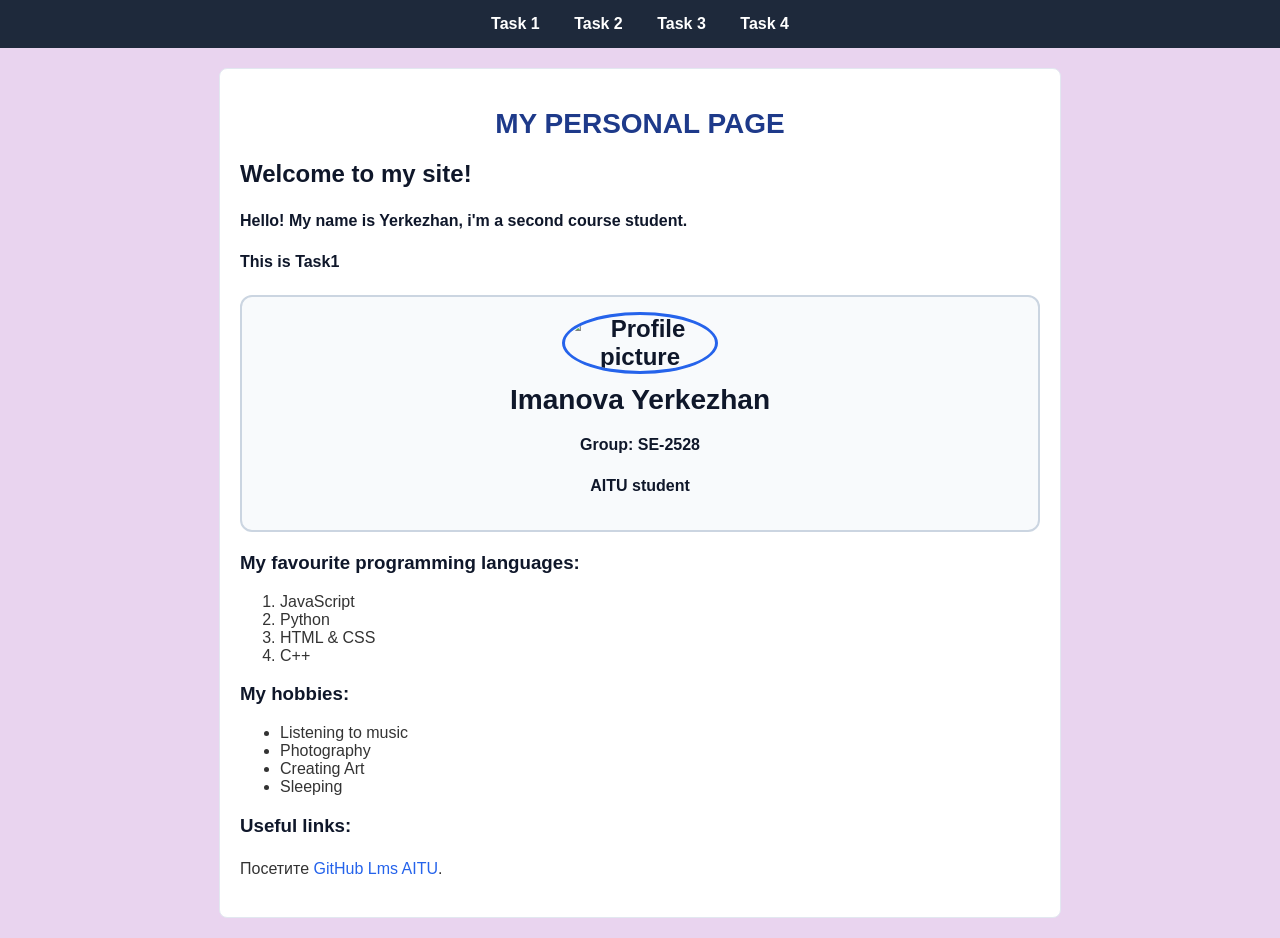
==== index.html @ 39851533 "renamed the main file to index.html" ====
<!DOCTYPE html>
<html lang="ru">
<head>
  <meta charset="UTF-8">
  <meta name="viewport" content="width=device-width, initial-scale=1.0">
  <title>Task 1 - Personal Webpage</title>
  <link rel="stylesheet" href="navbar.css">
  <link rel="stylesheet" href="styles1.css">
</head>
<body>

  <div class="navbar">
    <a href="task1.html">Task 1</a>
    <a href="task2.html">Task 2</a>
    <a href="task3.html">Task 3</a>
    <a href="task4.html">Task 4</a>
  </div>

  <div class="container">
    <h1 id="main-header">My Personal page</h1>
    <h2>Welcome to my site!<h2>

    <p>Hello! My name is Yerkezhan, i'm a second course student.</p>
    <p>This is Task1</p>

    <div class="profile-card">
      <img src="https://static.vecteezy.com/system/resources/previews/003/611/119/non_2x/do-not-record-images-no-photography-sign-free-vector.jpg" alt="Profile picture" class="profile-img">
      <h3 class="card-name">Imanova Yerkezhan</h3>
      <p><strong>Group:</strong> SE-2528</p>
      <p>AITU student</p>
    </div>

    <h3>My favourite programming languages:</h3>
    <ol>
      <li>JavaScript</li>
      <li>Python</li>
      <li>HTML & CSS</li>
      <li>C++</li>
    </ol>

    <h3>My hobbies:</h3>
    <ul>
      <li>Listening to music</li>
      <li>Photography</li>
      <li>Creating Art</li>
      <li>Sleeping</li>
    </ul>

    <h3>Useful links:</h3>
    <p>
      Посетите <a href="https://github.com" target="_blank">GitHub</a>
      <a href="https://lms.astanait.edu.kz" target="_blank">Lms AITU</a>.
    </p>
  </div>

</body>
</html>
---- navbar.css ----
.navbar {
  background-color: #1e293b;
  padding: 15px;
  text-align: center;
}

.navbar a {
  color: #ffffff;
  text-decoration: none;
  margin: 0 15px;
  font-family: Arial, sans-serif;
  font-weight: bold;
  font-size: 16px;
  transition: color 0.3s;
}

.navbar a:hover {
  color: #38bdf8;
}
---- styles1.css ----
body {
  font-family: 'Segoe UI', Tahoma, Geneva, Verdana, sans-serif;
  background-color: #e9d4ef;
  color: #333333;
  margin: 0;
  padding: 0;
}

.container {
  max-width: 800px;
  margin: 20px auto;
  padding: 20px;
  background-color: #ffffff;
  border: 1px solid #e2e8f0;
  border-radius: 8px;
}

h1 {
  font-size: 28px;
  text-align: center;
}

h2, h3 {
  color: #0f172a;
}

p {
  font-size: 16px;
  line-height: 1.6;
}

a {
  color: #2563eb;
  text-decoration: none;
}

a:hover {
  color: #1d4ed8;
  text-decoration: underline;
}

#main-header {
  color: #1e3a8a;
  text-transform: uppercase;
}

.profile-card {
  border: 2px solid #cbd5e1;
  padding: 15px;
  margin: 20px 0;
  text-align: center;
  background-color: #f8fafc;
  border-radius: 12px;
}

.profile-img {
  max-width: 150px;
  border-radius: 50%; 
  border: 3px solid #2563eb;
}

.card-name {
  margin: 10px 0 5px 0;
}
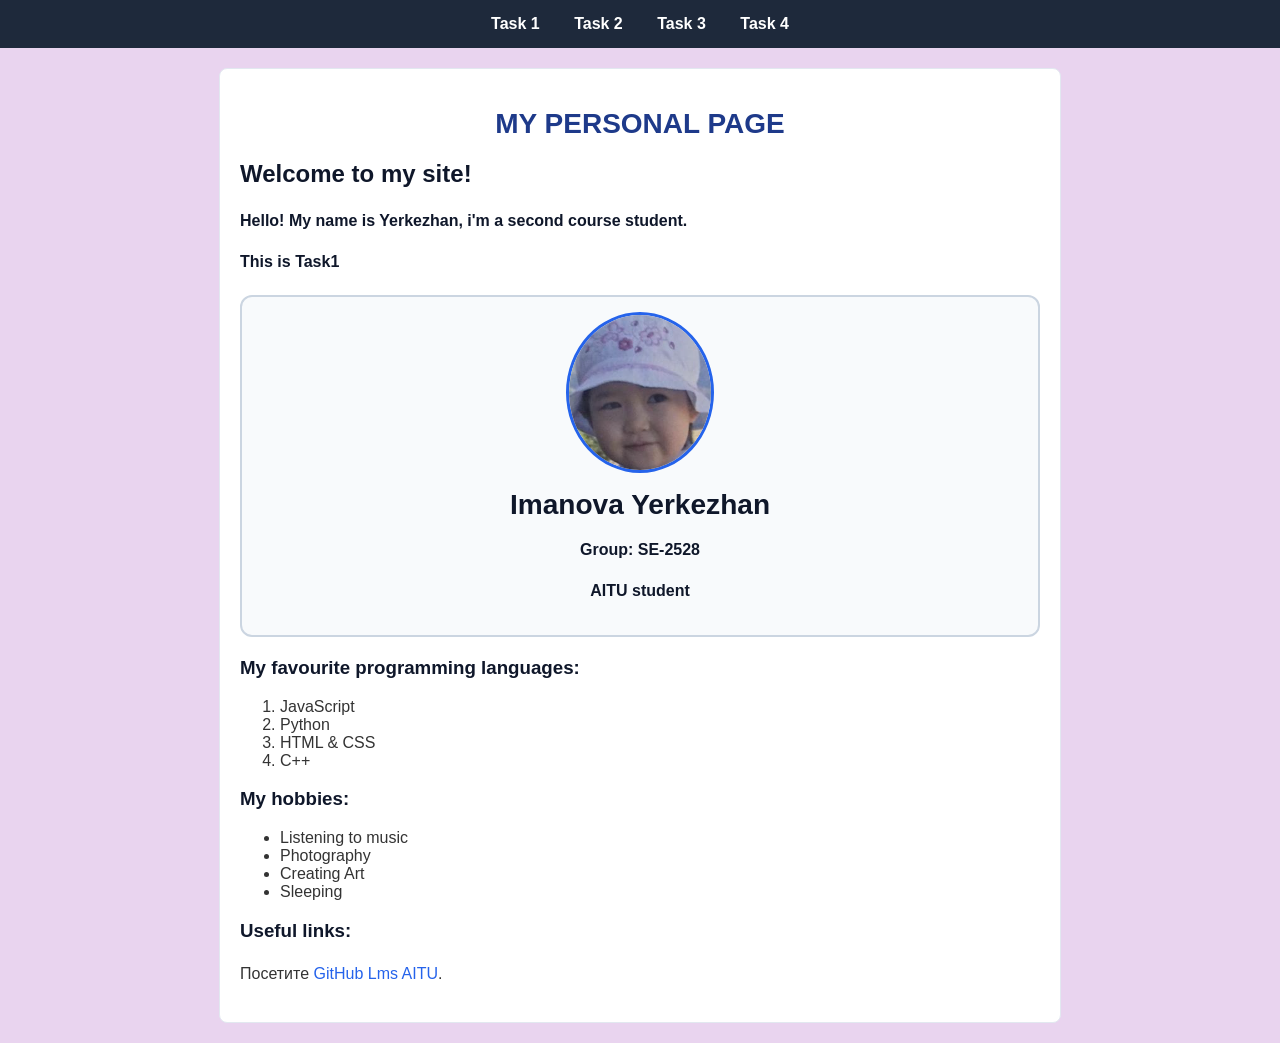
==== commit 4741fb0e: "photo" ====
--- a/index.html
+++ b/index.html
@@ -24,7 +24,7 @@
     <p>This is Task1</p>
 
     <div class="profile-card">
-      <img src="https://static.vecteezy.com/system/resources/previews/003/611/119/non_2x/do-not-record-images-no-photography-sign-free-vector.jpg" alt="Profile picture" class="profile-img">
+      <img src="photo.png" alt="Profile picture" class="profile-img">
       <h3 class="card-name">Imanova Yerkezhan</h3>
       <p><strong>Group:</strong> SE-2528</p>
       <p>AITU student</p>
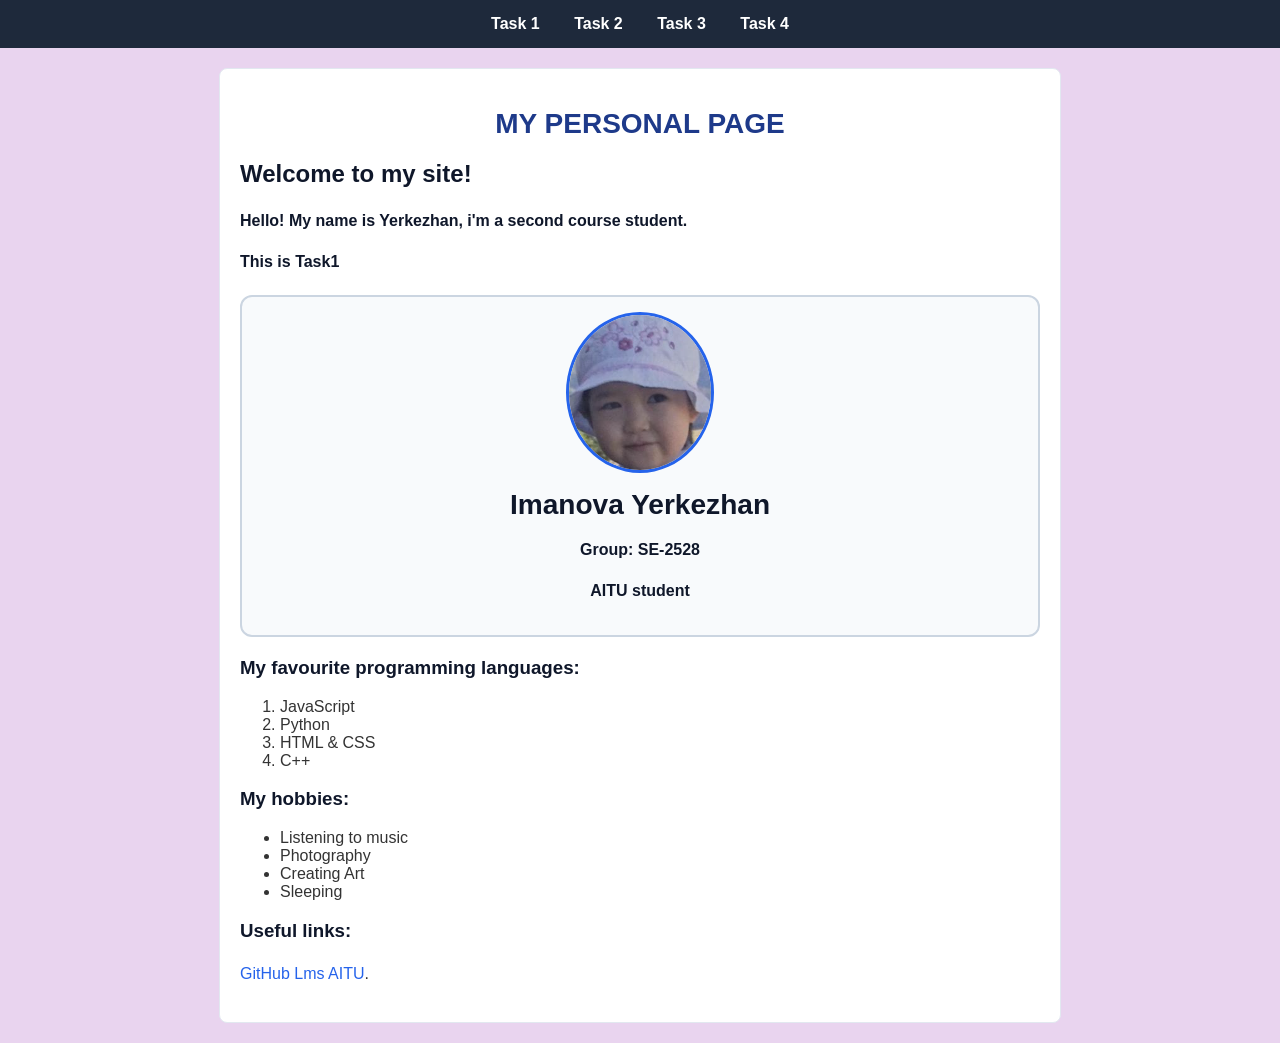
==== commit cffd0ada: "Update index.html" ====
--- a/index.html
+++ b/index.html
@@ -10,7 +10,7 @@
 <body>
 
   <div class="navbar">
-    <a href="task1.html">Task 1</a>
+    <a href="index.html">Task 1</a>
     <a href="task2.html">Task 2</a>
     <a href="task3.html">Task 3</a>
     <a href="task4.html">Task 4</a>
@@ -48,10 +48,10 @@
 
     <h3>Useful links:</h3>
     <p>
-      Посетите <a href="https://github.com" target="_blank">GitHub</a>
+      <a href="https://github.com" target="_blank">GitHub</a>
       <a href="https://lms.astanait.edu.kz" target="_blank">Lms AITU</a>.
     </p>
   </div>
 
 </body>
-</html>+</html>
